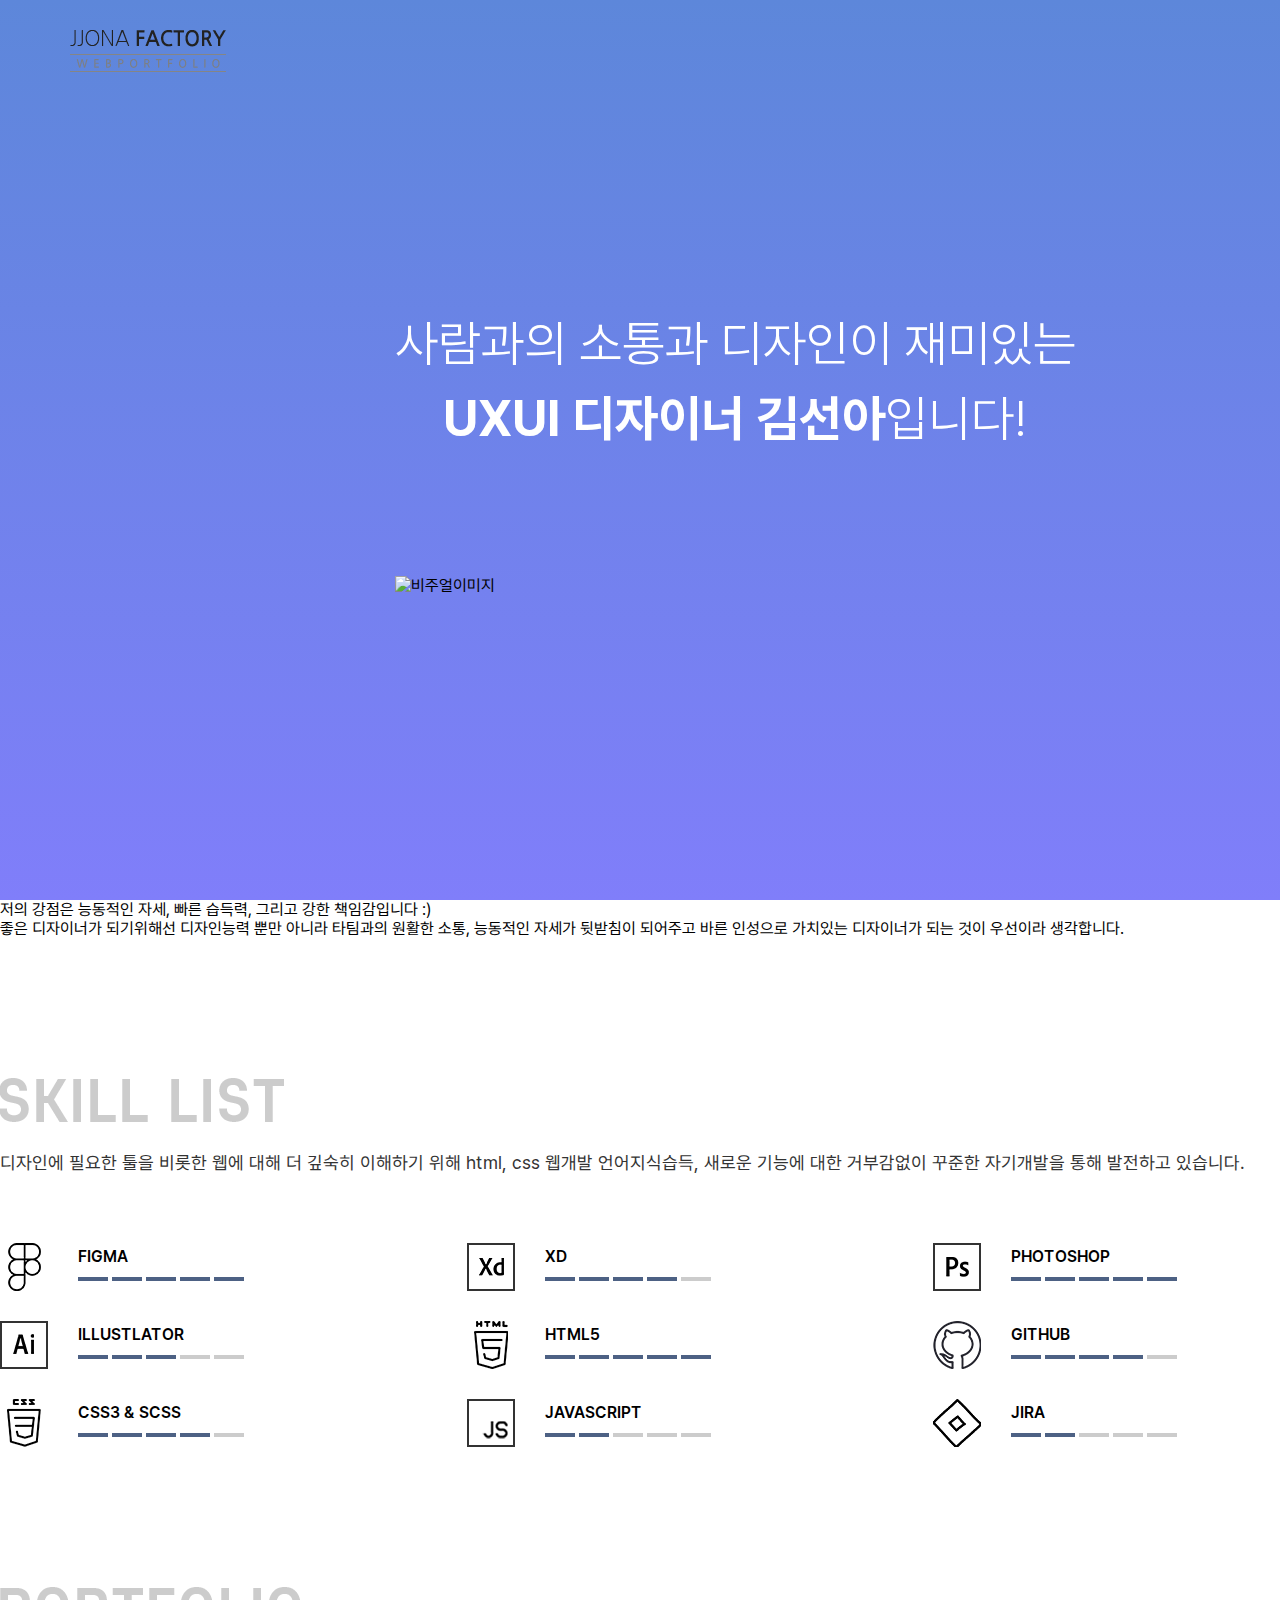
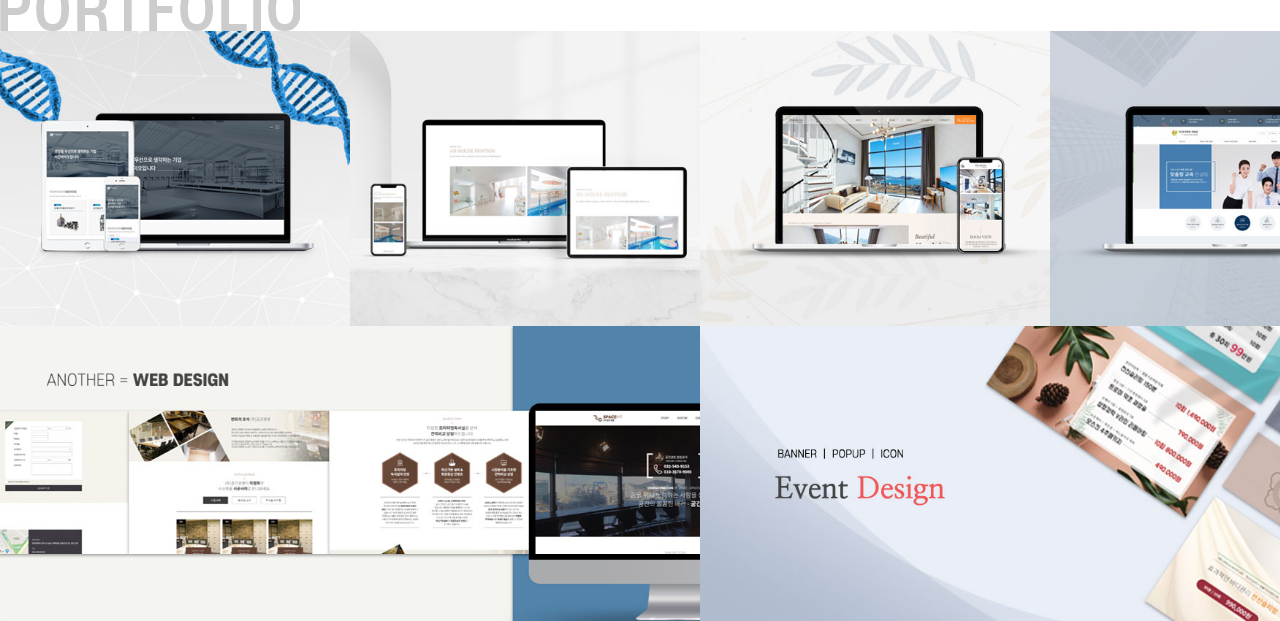
==== www/index.html @ 30d4b826 "file upload" ====
<!DOCTYPE html>
<html lang="ko">

<head>
  <meta charset="UTF-8" />
  <meta name="viewport" content="width=device-width, initial-scale=1.0" />
  <link rel="stylesheet" href="./assets/css/index.css" />
  <link rel="stylesheet" href="./assets/css/ham_style.css" />
  <link rel="icon" href="./assets/images/favicon.ico" type="image/x-icon" />
  <script src="/assets/js/w3.js"></script>
  <title>Design portfolio</title>
</head>

<body>
  <header class="light-bg">
    <div class="header-wrap">
      <!--로고&햄버거메뉴영역_검정일때-->
      <h1 class="logo">
        <a href="../index.html"></a>
      </h1>
    </div>
  </header>
  <main id="page-main">
    <section class="intro-wrap">
      <div class="intro-contents">
        <p class="intro-text">
          사람과의 소통과 디자인이 재미있는</br>
          <span>UXUI 디자이너 김선아</span>입니다!
        </p>
        <div class="intro-img"><img src="" alt="비주얼이미지"></div>
      </div>
    </section>

    <section class="mykeyword-wrap" id="profile">
      <div class="slogan-title">저의 강점은 <span>능동적인 자세, 빠른 습득력,</span>
        그리고 <span>강한 책임감</span>입니다 &#58;&#41;
      </div>
      <p class="">좋은 디자이너가 되기위해선 디자인능력 뿐만 아니라 타팀과의 원활한 소통, 능동적인 자세가
        뒷받침이 되어주고 바른 인성으로 가치있는 디자이너가 되는 것이 우선이라 생각합니다.</p>
    </section>
    <section class="my-skill" id="skill">
      <h2 class="title">
        <img src="./assets/images/title_skill.png" alt="skill" />
      </h2>
      <p class="summary">디자인에 필요한 툴을 비롯한 웹에 대해 더 깊숙히 이해하기 위해 html, css 웹개발 언어지식습득, 새로운 기능에 대한 거부감없이 꾸준한 자기개발을 통해 발전하고
        있습니다.</p>
      <div class="skill-wrap">
        <ul class="skill-list">
          <li class="list-item">
            <span class="list-name">FIGMA</span>
            <span class="list-gage">
              <span class="full"></span>
              <span class="full"></span>
              <span class="full"></span>
              <span class="full"></span>
              <span class="full"></span>
            </span>
          </li>
          <li class="list-item">
            <span class="list-name">ILLUSTLATOR</span>
            <span class="list-gage">
              <span class="full"></span>
              <span class="full"></span>
              <span class="full"></span>
              <span class="empty"></span>
              <span class="empty"></span>
            </span>
          </li>
          <li class="list-item">
            <span class="list-name">CSS3 & SCSS</span>
            <span class="list-gage">
              <span class="full"></span>
              <span class="full"></span>
              <span class="full"></span>
              <span class="full"></span>
              <span class="empty"></span>
            </span>
          </li>
        </ul>
        <ul class="skill-list">
          <li class="list-item">
            <span class="list-name">XD</span>
            <span class="list-gage">
              <span class="full"></span>
              <span class="full"></span>
              <span class="full"></span>
              <span class="full"></span>
              <span class="empty"></span>
            </span>
          </li>
          <li class="list-item">
            <span class="list-name">HTML5</span>
            <span class="list-gage">
              <span class="full"></span>
              <span class="full"></span>
              <span class="full"></span>
              <span class="full"></span>
              <span class="full"></span>
            </span>
          </li>
          <li class="list-item">
            <span class="list-name">JAVASCRIPT</span>
            <span class="list-gage">
              <span class="full"></span>
              <span class="full"></span>
              <span class="empty"></span>
              <span class="empty"></span>
              <span class="empty"></span>
            </span>
          </li>
        </ul>
        <ul class="skill-list">
          <li class="list-item">
            <span class="list-name">PHOTOSHOP</span>
            <span class="list-gage">
              <span class="full"></span>
              <span class="full"></span>
              <span class="full"></span>
              <span class="full"></span>
              <span class="full"></span>
            </span>
          </li>
          <li class="list-item">
            <span class="list-name">GITHUB</span>
            <span class="list-gage">
              <span class="full"></span>
              <span class="full"></span>
              <span class="full"></span>
              <span class="full"></span>
              <span class="empty"></span>
            </span>
          </li>
          <li class="list-item">
            <span class="list-name">JIRA</span>
            <span class="list-gage">
              <span class="full"></span>
              <span class="full"></span>
              <span class="empty"></span>
              <span class="empty"></span>
              <span class="empty"></span>
            </span>
          </li>
        </ul>
      </div>
    </section>

    <section class="portfolio-wrap" id="portfolio">
      <h2 class="title">
        <img src="./assets/images/title_portfolio.png" alt="portfolio" />
      </h2>
      <div class="content-top">
        <div class="content-item">
          <a href="./portfolio/mijinbio.html">
            <img src="./assets/images/main_img01.jpg" alt="미진바이오 이미지" />
            <div class="inner-text">
              <p>MIJINBIO</p>
              <p>more view</p>
            </div>
          </a>
        </div>
        <div class="content-item">
          <a href="./portfolio/anhouse.html">
            <img src="./assets/images/main_img03.jpg" alt="안하우스펜션 이미지" />
            <div class="inner-text">
              <p>ANHOUSE PENTION</p>
              <p>more view</p>
            </div>
          </a>
        </div>
        <div class="content-item">
          <a href="./portfolio/harakeke.html">
            <img src="./assets/images/main_img02.jpg" alt="하라케케펜션 이미지" />
            <div class="inner-text">
              <p>HARAKEKE PENTION</p>
              <p>more view</p>
            </div>
          </a>
        </div>
        <div class="content-item">
          <a href="./portfolio/ikad.html">
            <img src="./assets/images/main_img04.jpg" alt="한국행정개발원 이미지" />
            <div class="inner-text">
              <p>한국행정개발원</p>
              <p>more view</p>
            </div>
          </a>
        </div>
      </div>
      <div class="content-bottom">
        <div class="content-item">
          <a href="./portfolio/another.html">
            <img src="./assets/images/main_img06.jpg" alt="어나더 디자인 이미지" />
            <div class="inner-text">
              <p>Another Design</p>
              <p>more view</p>
            </div>
          </a>
        </div>
        <div class="content-item">
          <a href="./portfolio/event.html">
            <img src="./assets/images/main_img05.jpg" alt="이벤트 디자인 이미지" />
            <div class="inner-text">
              <p>Event Design</p>
              <p>more view</p>
            </div>
          </a>
        </div>
      </div>
    </section>
  </main>

  <footer w3-include-html="./common/foot.html"></footer>

  <script src="http://code.jquery.com/jquery-latest.min.js"></script>
  <script defer src="./assets/js/common.js"></script>

  <script>
    includeHTML();

    if (window.location.pathname == "/index.html") {
      document.write("<style>.menu-list{display: block;}</style>");
    }
  </script>

</body>

</html>
---- www/assets/css/index.css ----
@import"aos.css";@font-face{font-family:"Nanum Gothic";font-weight:600;font-display:swap;src:local("NanumGothicExtraBold"),url("../font/NanumGothicExtraBold.woff") format("woff")}@font-face{font-family:"Nanum Gothic";font-weight:500;font-display:swap;src:local("NanumGothicBold"),url("../font/NanumGothicBold.woff") format("woff")}@font-face{font-family:"Nanum Gothic";font-weight:400;font-display:swap;src:local("NanumGothic"),url("../font/NanumGothic.woff") format("woff")}@font-face{font-family:"Nanum Gothic";font-weight:300;font-display:swap;src:local("NanumGothicLight"),url("../font/NanumGothicLight.woff") format("woff")}@font-face{font-family:"Pretendard";font-weight:800;font-display:swap;src:local("Pretendard ExtraBold"),url("../font/Pretendard-ExtraBold.woff2") format("woff2"),url("../font/Pretendard-ExtraBold.woff") format("woff")}@font-face{font-family:"Pretendard";font-weight:700;font-display:swap;src:local("Pretendard Bold"),url("../font/Pretendard-Bold.woff2") format("woff2"),url("../font/Pretendard-Bold.woff") format("woff")}@font-face{font-family:"Pretendard";font-weight:600;font-display:swap;src:local("Pretendard SemiBold"),url("../font/Pretendard-SemiBold.woff2") format("woff2"),url("../font/Pretendard-SemiBold.woff") format("woff")}@font-face{font-family:"Pretendard";font-weight:500;font-display:swap;src:local("Pretendard Medium"),url("../font/Pretendard-Medium.woff2") format("woff2"),url("../font/Pretendard-Medium.woff") format("woff")}@font-face{font-family:"Pretendard";font-weight:400;font-display:swap;src:local("Pretendard Regular"),url("../font/Pretendard-Regular.woff2") format("woff2"),url("../font/Pretendard-Regular.woff") format("woff")}@font-face{font-family:"Pretendard";font-weight:300;font-display:swap;src:local("Pretendard Light"),url("../font/Pretendard-Light.woff2") format("woff2"),url("../font/Pretendard-Light.woff") format("woff")}body,section,main,p,ul,li,div,h1,h2,h3,h4,h5,img{margin:0;padding:0;font-family:"Pretendard","Noto Sans KR",sans-serif;font-weight:400}body{width:100%;height:100%}img{margin:0;padding:0}ul li{list-style:none}a{text-decoration:none;color:#000}a:hover{color:#000;font-weight:500}button{background:inherit;border:none;box-shadow:none;border-radius:0;padding:0;overflow:visible;cursor:pointer}:root{--swiper-theme-color: #007aff}.swiper{margin-left:auto;margin-right:auto;position:relative;overflow:hidden;list-style:none;padding:0;z-index:1}.swiper-vertical>.swiper-wrapper{flex-direction:column}.swiper-wrapper{position:relative;width:100%;height:100%;z-index:1;display:flex;transition-property:transform;box-sizing:content-box}.swiper-android .swiper-slide,.swiper-wrapper{transform:translate3d(0px, 0, 0)}.swiper-pointer-events{touch-action:pan-y}.swiper-pointer-events.swiper-vertical{touch-action:pan-x}.swiper-slide{flex-shrink:0;width:100%;height:100%;position:relative;transition-property:transform}.swiper-slide-invisible-blank{visibility:hidden}.swiper-autoheight,.swiper-autoheight .swiper-slide{height:auto}.swiper-autoheight .swiper-wrapper{align-items:flex-start;transition-property:transform,height}.swiper-backface-hidden .swiper-slide{transform:translateZ(0);backface-visibility:hidden}.swiper-3d,.swiper-3d.swiper-css-mode .swiper-wrapper{perspective:1200px}.swiper-3d .swiper-wrapper,.swiper-3d .swiper-slide,.swiper-3d .swiper-slide-shadow,.swiper-3d .swiper-slide-shadow-left,.swiper-3d .swiper-slide-shadow-right,.swiper-3d .swiper-slide-shadow-top,.swiper-3d .swiper-slide-shadow-bottom,.swiper-3d .swiper-cube-shadow{transform-style:preserve-3d}.swiper-3d .swiper-slide-shadow,.swiper-3d .swiper-slide-shadow-left,.swiper-3d .swiper-slide-shadow-right,.swiper-3d .swiper-slide-shadow-top,.swiper-3d .swiper-slide-shadow-bottom{position:absolute;left:0;top:0;width:100%;height:100%;pointer-events:none;z-index:10}.swiper-3d .swiper-slide-shadow{background:rgba(0,0,0,.15)}.swiper-3d .swiper-slide-shadow-left{background-image:linear-gradient(to left, rgba(0, 0, 0, 0.5), rgba(0, 0, 0, 0))}.swiper-3d .swiper-slide-shadow-right{background-image:linear-gradient(to right, rgba(0, 0, 0, 0.5), rgba(0, 0, 0, 0))}.swiper-3d .swiper-slide-shadow-top{background-image:linear-gradient(to top, rgba(0, 0, 0, 0.5), rgba(0, 0, 0, 0))}.swiper-3d .swiper-slide-shadow-bottom{background-image:linear-gradient(to bottom, rgba(0, 0, 0, 0.5), rgba(0, 0, 0, 0))}.swiper-css-mode>.swiper-wrapper{overflow:auto;scrollbar-width:none;-ms-overflow-style:none}.swiper-css-mode>.swiper-wrapper::-webkit-scrollbar{display:none}.swiper-css-mode>.swiper-wrapper>.swiper-slide{scroll-snap-align:start start}.swiper-horizontal.swiper-css-mode>.swiper-wrapper{scroll-snap-type:x mandatory}.swiper-vertical.swiper-css-mode>.swiper-wrapper{scroll-snap-type:y mandatory}.swiper-centered>.swiper-wrapper::before{content:"";flex-shrink:0;order:9999}.swiper-centered.swiper-horizontal>.swiper-wrapper>.swiper-slide:first-child{margin-inline-start:var(--swiper-centered-offset-before)}.swiper-centered.swiper-horizontal>.swiper-wrapper::before{height:100%;width:var(--swiper-centered-offset-after)}.swiper-centered.swiper-vertical>.swiper-wrapper>.swiper-slide:first-child{margin-block-start:var(--swiper-centered-offset-before)}.swiper-centered.swiper-vertical>.swiper-wrapper::before{width:100%;height:var(--swiper-centered-offset-after)}.swiper-centered>.swiper-wrapper>.swiper-slide{scroll-snap-align:center center}.swiper-pagination{position:absolute;text-align:center;transition:300ms opacity;transform:translate3d(0, 0, 0);z-index:10}.swiper-pagination.swiper-pagination-hidden{opacity:0}.swiper-pagination-disabled>.swiper-pagination,.swiper-pagination.swiper-pagination-disabled{display:none !important}.swiper-pagination-fraction,.swiper-pagination-custom,.swiper-horizontal>.swiper-pagination-bullets,.swiper-pagination-bullets.swiper-pagination-horizontal{bottom:10px;left:0;width:100%}.swiper-pagination-bullets-dynamic{overflow:hidden;font-size:0}.swiper-pagination-bullets-dynamic .swiper-pagination-bullet{transform:scale(0.33);position:relative}.swiper-pagination-bullets-dynamic .swiper-pagination-bullet-active{transform:scale(1)}.swiper-pagination-bullets-dynamic .swiper-pagination-bullet-active-main{transform:scale(1)}.swiper-pagination-bullets-dynamic .swiper-pagination-bullet-active-prev{transform:scale(0.66)}.swiper-pagination-bullets-dynamic .swiper-pagination-bullet-active-prev-prev{transform:scale(0.33)}.swiper-pagination-bullets-dynamic .swiper-pagination-bullet-active-next{transform:scale(0.66)}.swiper-pagination-bullets-dynamic .swiper-pagination-bullet-active-next-next{transform:scale(0.33)}.swiper-pagination-bullet{width:var(--swiper-pagination-bullet-width, var(--swiper-pagination-bullet-size, 8px));height:var(--swiper-pagination-bullet-height, var(--swiper-pagination-bullet-size, 8px));display:inline-block;border-radius:50%;background:var(--swiper-pagination-bullet-inactive-color, #000);opacity:var(--swiper-pagination-bullet-inactive-opacity, 0.2)}button.swiper-pagination-bullet{border:none;margin:0;padding:0;box-shadow:none;-webkit-appearance:none;-moz-appearance:none;appearance:none}.swiper-pagination-clickable .swiper-pagination-bullet{cursor:pointer}.swiper-pagination-bullet:only-child{display:none !important}.swiper-pagination-bullet-active{opacity:var(--swiper-pagination-bullet-opacity, 1);background:var(--swiper-pagination-color, var(--swiper-theme-color))}.swiper-vertical>.swiper-pagination-bullets,.swiper-pagination-vertical.swiper-pagination-bullets{right:10px;top:50%;transform:translate3d(0px, -50%, 0)}.swiper-vertical>.swiper-pagination-bullets .swiper-pagination-bullet,.swiper-pagination-vertical.swiper-pagination-bullets .swiper-pagination-bullet{margin:var(--swiper-pagination-bullet-vertical-gap, 6px) 0;display:block}.swiper-vertical>.swiper-pagination-bullets.swiper-pagination-bullets-dynamic,.swiper-pagination-vertical.swiper-pagination-bullets.swiper-pagination-bullets-dynamic{top:50%;transform:translateY(-50%);width:8px}.swiper-vertical>.swiper-pagination-bullets.swiper-pagination-bullets-dynamic .swiper-pagination-bullet,.swiper-pagination-vertical.swiper-pagination-bullets.swiper-pagination-bullets-dynamic .swiper-pagination-bullet{display:inline-block;transition:200ms transform,200ms top}.swiper-horizontal>.swiper-pagination-bullets .swiper-pagination-bullet,.swiper-pagination-horizontal.swiper-pagination-bullets .swiper-pagination-bullet{margin:0 var(--swiper-pagination-bullet-horizontal-gap, 4px)}.swiper-horizontal>.swiper-pagination-bullets.swiper-pagination-bullets-dynamic,.swiper-pagination-horizontal.swiper-pagination-bullets.swiper-pagination-bullets-dynamic{left:50%;transform:translateX(-50%);white-space:nowrap}.swiper-horizontal>.swiper-pagination-bullets.swiper-pagination-bullets-dynamic .swiper-pagination-bullet,.swiper-pagination-horizontal.swiper-pagination-bullets.swiper-pagination-bullets-dynamic .swiper-pagination-bullet{transition:200ms transform,200ms left}.swiper-horizontal.swiper-rtl>.swiper-pagination-bullets-dynamic .swiper-pagination-bullet{transition:200ms transform,200ms right}.swiper-pagination-progressbar{background:rgba(0,0,0,.25);position:absolute}.swiper-pagination-progressbar .swiper-pagination-progressbar-fill{background:var(--swiper-pagination-color, var(--swiper-theme-color));position:absolute;left:0;top:0;width:100%;height:100%;transform:scale(0);transform-origin:left top}.swiper-rtl .swiper-pagination-progressbar .swiper-pagination-progressbar-fill{transform-origin:right top}.swiper-horizontal>.swiper-pagination-progressbar,.swiper-pagination-progressbar.swiper-pagination-horizontal,.swiper-vertical>.swiper-pagination-progressbar.swiper-pagination-progressbar-opposite,.swiper-pagination-progressbar.swiper-pagination-vertical.swiper-pagination-progressbar-opposite{width:100%;height:4px;left:0;top:0}.swiper-vertical>.swiper-pagination-progressbar,.swiper-pagination-progressbar.swiper-pagination-vertical,.swiper-horizontal>.swiper-pagination-progressbar.swiper-pagination-progressbar-opposite,.swiper-pagination-progressbar.swiper-pagination-horizontal.swiper-pagination-progressbar-opposite{width:4px;height:100%;left:0;top:0}.swiper-pagination-lock{display:none}header .header-wrap{position:relative;margin:0 auto;width:100%;max-width:2000px;min-width:1400px}header .header-wrap .logo{position:absolute;margin:0;top:30px;left:5%;width:156px;height:42px;z-index:9999;cursor:pointer}header .header-wrap .logo a{position:absolute;top:0;left:0;bottom:0;right:0}header .header-wrap .menu-wrap .menu-list{position:absolute;z-index:9999;right:9%;top:30px;font-size:0}header .header-wrap .menu-wrap .menu-list .menu-item{display:inline-block;font-size:16px;font-weight:500;transition:.5s}header .header-wrap .menu-wrap .menu-list .menu-item:not(:first-child){margin-left:70px}header .header-wrap .menu-wrap .menu-list .menu-item:hover{color:#4d6184}header .header-wrap .menu-wrap .drawer-menu{position:absolute;z-index:999999;right:4%;top:30px;margin-left:70px;cursor:pointer;transform:rotateX(0);transition:all .9s cubic-bezier(0.23, 1, 0.32, 1)}header .header-wrap .menu-wrap .drawer-menu span{display:block;width:32px;height:2px;transition:all .9s cubic-bezier(0.23, 1, 0.32, 1)}header .header-wrap .menu-wrap .drawer-menu span:not(:first-child){margin-top:6px}header .header-wrap .menu-wrap .drawer-menu--close{transform:rotate(180deg)}header .header-wrap .menu-wrap .drawer-menu--close span{background:#222;box-shadow:none}header .header-wrap .menu-wrap .drawer-menu--close span:nth-child(1){transform:rotate(45deg) translate(6px, 10px)}header .header-wrap .menu-wrap .drawer-menu--close span:nth-child(2){opacity:0}header .header-wrap .menu-wrap .drawer-menu--close span:nth-child(3){transform:rotate(-45deg) translate(0px, -6px)}header .header-wrap .menu{position:fixed;top:0;left:0;z-index:99999;width:100%;visibility:hidden}header .header-wrap .menu--active{visibility:visible}header .header-wrap .menu .menu__list{overflow:hidden;display:flex;flex-flow:column wrap;align-items:left;justify-content:center;width:100%;height:100vh;background:#fff;transform:translate3d(0, -100%, 0);transition:all .4s cubic-bezier(0.23, 1, 0.32, 1)}header .header-wrap .menu .menu__list--active{transform:translate3d(0, 0, 0)}header .header-wrap .menu .menu__list .menu__item{margin-left:60%;padding-bottom:50px;transform:translate3d(200px, 0, 0);transition:all .9s cubic-bezier(0.23, 1, 0.32, 1);transition-delay:.1s;vertical-align:top}header .header-wrap .menu .menu__list .menu__item--active{transform:translate3d(0, 0, 0)}header .header-wrap .menu .menu__list .menu__item .menu__link{display:inline-block;position:relative;transition:.3s;padding-bottom:2px;padding-left:2px;font-size:17px;font-weight:300;color:#222;transition:all .4s cubic-bezier(0.23, 1, 0.32, 1)}header .header-wrap .menu .menu__list .menu__item .menu__link:hover:before{width:100%}header .header-wrap .menu .menu__list .menu__item .menu__link:hover:after{width:100%}header .header-wrap .menu .menu__list .menu__item .menu__link:after{position:absolute;bottom:-5px;left:0;content:"";width:0;height:2px;background-color:#2684c0;transition:.3s}header .header-wrap .menu .menu__list #menu02:hover~#img_secti{background:url(../images/menu_img02.jpg) no-repeat center}header .header-wrap .menu .menu__list #menu03:hover~#img_secti{background:url(../images/menu_img03.jpg) no-repeat center}header .header-wrap .menu .menu__list #menu04:hover~#img_secti{background:url(../images/menu_img04.jpg) no-repeat center}header .header-wrap .menu .menu__list #menu05:hover~#img_secti{background:url(../images/menu_img05.jpg) no-repeat center}header .header-wrap .menu .menu__list #menu06:hover~#img_secti{background:url(../images/menu_img07.jpg) no-repeat center}header .header-wrap .menu .menu__list #menu07:hover~#img_secti{background:url(../images/menu_img06.jpg) no-repeat center}header .header-wrap .menu .menu__list #img_secti{position:absolute;left:0;width:50%;height:100%;background:url(../images/menu_img01.jpg) no-repeat center;box-sizing:border-box;transition:all .6s ease-in-out}header.light-bg .logo a{background:url(../images/logo.png) no-repeat}header.light-bg .drawer-menu span{background:#454545}header.dark-bg .logo a{background:url(../images/logo_w.png) no-repeat}header.dark-bg .drawer-menu span{background:#ccc}footer{margin:0 auto;width:100%;max-width:2000px;min-width:1400px}footer .foot-wrap{position:relative;padding:60px 0;background:#3c424d}footer .foot-wrap .contact{display:flex;flex-direction:column;justify-content:center;align-items:center}footer .foot-wrap .contact .title{display:block;font-size:24px;font-weight:300;color:#fff}footer .foot-wrap .contact ul{margin-top:20px}footer .foot-wrap .contact ul li{display:inline-block;margin-right:20px;font-size:14px;font-weight:300;color:#ccc}footer .foot-wrap .contact ul li span{font-weight:500;margin-right:10px;color:#fff}footer .foot-wrap .top-btn{display:flex;align-items:center;justify-content:center;position:absolute;bottom:100px;right:4%;z-index:9999;width:60px;height:60px;background:#555d6c;border-radius:50%;box-shadow:2px 2px 6px #31363e}footer .foot-wrap .top-btn span{display:block;color:#fff;font-size:12px}footer .foot-wrap .top-btn span::before{content:"";display:block;margin:auto;width:18px;height:14px;background:url("../images/arrowup.png") no-repeat center;background-size:100%}html{scroll-behavior:smooth}html.body{position:relative;width:100%}#page-main{margin:0 auto;width:100%;max-width:2000px;min-width:1400px}#page-main .intro-wrap{overflow:hidden;display:flex;justify-content:center;align-items:center;width:100%;height:100vh;max-width:2000px;min-width:1400px;background:var(--linear, linear-gradient(180deg, #5d87da 0%, #807efa 100%))}#page-main .intro-wrap .intro-contents .intro-text{text-align:center;font-size:50px;font-weight:200;line-height:150%;color:#fff}#page-main .intro-wrap .intro-contents .intro-text span{font-weight:700}#page-main .intro-wrap .intro-contents .intro-img{margin-top:120px}#page-main .my-profile{margin:0 auto;padding-top:140px;width:1400px}#page-main .my-profile h2 img{display:block}#page-main .my-profile .profile-wrap{display:flex;flex-direction:column wrap}#page-main .my-profile .profile-wrap .my-info{display:flex}#page-main .my-profile .profile-wrap .my-info::after{content:"";display:inline-block;margin-left:50px;width:1px;height:540px;background:#ccc}#page-main .my-profile .profile-wrap .my-info .info-list::before{content:"";display:block;width:348px;height:438px;background:url("../images/profile_img.jpg") no-repeat}#page-main .my-profile .profile-wrap .my-info .info-list .list-item{display:block;font-weight:400}#page-main .my-profile .profile-wrap .my-info .info-list .list-item:nth-child(1){padding-top:20px}#page-main .my-profile .profile-wrap .my-info .info-list .list-item:not(:first-child){padding-top:4px}#page-main .my-profile .profile-wrap .my-info .info-list .list-item span{line-height:1.5}#page-main .my-profile .profile-wrap .my-info .info-list .list-item span:nth-child(1){font-weight:600;width:70px;display:inline-block}#page-main .my-profile .profile-contents{display:flex;float:left;margin-left:50px}#page-main .my-profile .profile-contents .profile-title{display:block;font-size:20px;font-weight:600;line-height:1.5}#page-main .my-profile .profile-contents .work-edu .career-wrap .career-list{margin-top:20px}#page-main .my-profile .profile-contents .work-edu .career-wrap .career-list .term{padding-left:12px;position:relative;display:block;font-size:18px;font-weight:500}#page-main .my-profile .profile-contents .work-edu .career-wrap .career-list .term::before{content:"";position:absolute;top:10px;left:0;width:4px;height:4px;background:#333;border-radius:50%}#page-main .my-profile .profile-contents .work-edu .career-wrap .career-list .career{display:block;padding-left:12px;margin-top:10px;font-weight:400;line-height:1.5;color:#666}#page-main .my-profile .profile-contents .work-edu .edu-wrap{margin-top:40px}#page-main .my-profile .profile-contents .work-edu .edu-wrap .edu-list{margin-top:10px}#page-main .my-profile .profile-contents .work-edu .edu-wrap .edu-list .list-item{display:block;color:#666}#page-main .my-profile .profile-contents .work-edu .edu-wrap .edu-list .list-item:not(:first-child){padding-top:8px}#page-main .my-profile .profile-contents .work-edu .edu-wrap .edu-list .list-item::before{content:"-";margin-right:8px}#page-main .my-profile .profile-contents .keyword{margin-left:100px}#page-main .my-profile .profile-contents .keyword img{margin-top:40px}#page-main .my-skill{position:relative;width:1400px;margin:0 auto;padding-top:140px}#page-main .my-skill .title img{display:block}#page-main .my-skill .summary{margin-top:30px;font-size:18px;color:#333}#page-main .my-skill .skill-wrap{display:flex}#page-main .my-skill .skill-wrap .skill-list{flex-grow:1;padding-top:40px}#page-main .my-skill .skill-wrap .skill-list .list-item{position:relative;margin-top:30px;padding-left:78px;height:48px}#page-main .my-skill .skill-wrap .skill-list .list-item::before{content:"";position:absolute;top:0;left:0;width:48px;height:48px;background:url(../images/skill_ico.png) no-repeat}#page-main .my-skill .skill-wrap .skill-list .list-item .list-name{display:block;padding-top:4px;font-weight:600}#page-main .my-skill .skill-wrap .skill-list .list-item .list-gage{margin-top:10px}#page-main .my-skill .skill-wrap .skill-list .list-item .list-gage span{display:inline-block;width:30px;height:4px}#page-main .my-skill .skill-wrap .skill-list .list-item .list-gage span.full{background:#4d6184}#page-main .my-skill .skill-wrap .skill-list .list-item .list-gage span.empty{background:#ccc}#page-main .my-skill .skill-wrap .skill-list:nth-of-type(1) .list-item:nth-child(1)::before{background-position:0 -144px}#page-main .my-skill .skill-wrap .skill-list:nth-of-type(1) .list-item:nth-child(2)::before{background-position:0 -96px}#page-main .my-skill .skill-wrap .skill-list:nth-of-type(1) .list-item:nth-child(3)::before{background-position:0 -240px}#page-main .my-skill .skill-wrap .skill-list:nth-of-type(2) .list-item:nth-child(1)::before{background-position:0 -48px}#page-main .my-skill .skill-wrap .skill-list:nth-of-type(2) .list-item:nth-child(2)::before{background-position:0 -192px}#page-main .my-skill .skill-wrap .skill-list:nth-of-type(2) .list-item:nth-child(3)::before{background-position:0 -288px}#page-main .my-skill .skill-wrap .skill-list:nth-of-type(3) .list-item:nth-child(1)::before{background-position:0 0}#page-main .my-skill .skill-wrap .skill-list:nth-of-type(3) .list-item:nth-child(2)::before{background-position:0 -336px}#page-main .my-skill .skill-wrap .skill-list:nth-of-type(3) .list-item:nth-child(3)::before{background-position:0 -384px}#page-main .portfolio-wrap{padding-top:140px;width:100%;max-width:2000px;min-width:1400px}#page-main .portfolio-wrap .title{width:1400px;margin:0 auto}#page-main .portfolio-wrap .title img{display:block}#page-main .portfolio-wrap .content-top,#page-main .portfolio-wrap .content-bottom{display:flex}#page-main .portfolio-wrap .content-top .content-item,#page-main .portfolio-wrap .content-bottom .content-item{flex-grow:1;position:relative;overflow:hidden;background:#333;font-size:19px;cursor:pointer}#page-main .portfolio-wrap .content-top .content-item:hover,#page-main .portfolio-wrap .content-bottom .content-item:hover{color:#fff;opacity:1}#page-main .portfolio-wrap .content-top .content-item:hover img,#page-main .portfolio-wrap .content-bottom .content-item:hover img{opacity:.3;transform:scale(1.05)}#page-main .portfolio-wrap .content-top .content-item:hover .inner-text,#page-main .portfolio-wrap .content-bottom .content-item:hover .inner-text{opacity:1}#page-main .portfolio-wrap .content-top .content-item a,#page-main .portfolio-wrap .content-bottom .content-item a{display:block}#page-main .portfolio-wrap .content-top .content-item a img,#page-main .portfolio-wrap .content-bottom .content-item a img{display:block;width:100%;opacity:1;box-sizing:border-box;transition:all .6s ease-in-out}#page-main .portfolio-wrap .content-top .content-item a .inner-text,#page-main .portfolio-wrap .content-bottom .content-item a .inner-text{position:absolute;top:43%;text-align:center;left:50%;font-weight:300;transform:translateX(-50%);color:#fff !important;opacity:0}#page-main .portfolio-wrap .content-top .content-item a .inner-text p:nth-child(1),#page-main .portfolio-wrap .content-bottom .content-item a .inner-text p:nth-child(1){padding-bottom:20px;font-size:19px;font-weight:500}#page-main .portfolio-wrap .content-top .content-item a .inner-text p:nth-child(2),#page-main .portfolio-wrap .content-bottom .content-item a .inner-text p:nth-child(2){padding:8px 0;width:200px;border:1px solid #fff}#page-main .portfolio-wrap .content-top .content-item a .inner-text p:nth-child(2):hover,#page-main .portfolio-wrap .content-bottom .content-item a .inner-text p:nth-child(2):hover{background:rgba(255,255,255,.5);border:1px solid #ccc;transition:all .6s ease-in-out}#page-mijinbio{overflow:hidden;margin:0 auto;width:100%;max-width:2000px;min-width:1400px;height:100%}#page-mijinbio .intro-wrap{width:100%;height:874px;background:url(../images/work/work1_bg01.jpg) no-repeat center}#page-mijinbio .intro-wrap .intro-contents{margin:0 auto;padding-top:263px;width:1400px}#page-mijinbio .intro-wrap .intro-contents .left-content{width:480px;float:left;color:#fff}#page-mijinbio .intro-wrap .intro-contents .left-content .company-logo{margin:0;padding-bottom:30px;padding-top:30px}#page-mijinbio .intro-wrap .intro-contents .left-content .title{display:block;width:131px;text-align:center;padding:0 0 2px 0;font-size:18px;font-weight:600;color:#fff;background:linear-gradient(transparent 60%, #526670 40%)}#page-mijinbio .intro-wrap .intro-contents .left-content .gage{margin-top:20px;display:flex}#page-mijinbio .intro-wrap .intro-contents .left-content .gage li{color:#fff}#page-mijinbio .intro-wrap .intro-contents .left-content .gage li:nth-child(1){margin-right:16px;font-weight:500}#page-mijinbio .intro-wrap .intro-contents .left-content .gage li:nth-child(1):after{content:"";display:inline-block;margin-left:20px;width:180px;height:4px;background:linear-gradient(90deg, #a90b0b 90%, #ffffff 10%);margin-right:16px;margin-bottom:4px}#page-mijinbio .intro-wrap .intro-contents .left-content .summary{margin-top:32px;font-size:16px;font-weight:400;line-height:1.5;word-break:keep-all}#page-mijinbio .intro-wrap .intro-contents .left-content .hash-tag{margin-top:32px}#page-mijinbio .intro-wrap .intro-contents .left-content .hash-tag li{display:inline-block;margin-left:8px;padding:8px;width:124px;font-size:14px;line-height:1.5;text-align:center;border:1px solid #fff;border-radius:30px}#page-mijinbio .intro-wrap .intro-contents .left-content .hash-tag li:nth-child(1){margin-left:0}#page-mijinbio .intro-wrap .intro-contents .right-content{float:right}#page-mijinbio .intro-wrap .intro-contents .right-content::after{content:"";clear:both}#page-mijinbio .about-design{width:100%;padding-top:140px}#page-mijinbio .about-design .title-box{width:280px;margin:0 auto;padding:16px 0;text-align:center;color:#fff;font-size:16px}#page-mijinbio .about-design img{margin:0 auto;margin-top:64px;width:100%}#page-mijinbio .about-design.main{background:url(../images/work/work1_bg02.jpg) no-repeat center top}#page-mijinbio .about-design.main .main-container{width:1400px;margin:0 auto}#page-mijinbio .about-design.main .main-container .title-box{background:#e2aa23}#page-mijinbio .about-design.sub{padding-bottom:140px;background:url(../images/work/work1_bg03.jpg) no-repeat center bottom}#page-mijinbio .about-design.sub .sub-container{width:1400px;margin:0 auto}#page-mijinbio .about-design.sub .sub-container::before{content:"";display:block;margin:0 auto;width:86px;height:56px;background:url(../images/work/work_icon01.png) no-repeat}#page-mijinbio .about-design.sub .sub-container .title-box{background:#353535;margin-top:32px}@media(max-width: 1400px){.left-content{padding-left:5%}.right-content{padding-right:5%}.about-design .main-container,.about-design .sub-container{padding:0 5%;box-sizing:border-box}}#page-anhouse{overflow:hidden;margin:0 auto;width:100%;max-width:2000px;min-width:1400px;height:100%}#page-anhouse .intro-wrap{width:100%;height:874px;background:url(../images/work/work2_bg01.jpg) no-repeat center}#page-anhouse .intro-wrap .intro-contents{margin:0 auto;width:1400px;padding-top:280px}#page-anhouse .intro-wrap .intro-contents .left-content{width:480px;float:left;padding-left:48px;color:#333}#page-anhouse .intro-wrap .intro-contents .left-content .company-logo{margin:0;padding-bottom:30px;padding-top:30px}#page-anhouse .intro-wrap .intro-contents .left-content .title{display:block;width:131px;text-align:center;padding:0 0 2px 0;font-size:18px;font-weight:600;color:#333;background:linear-gradient(transparent 60%, #ffd4ba 40%)}#page-anhouse .intro-wrap .intro-contents .left-content .gage{margin-top:20px;display:flex}#page-anhouse .intro-wrap .intro-contents .left-content .gage li{color:#333}#page-anhouse .intro-wrap .intro-contents .left-content .gage li:nth-child(1){margin-right:16px;font-weight:500}#page-anhouse .intro-wrap .intro-contents .left-content .gage li:nth-child(1):after{content:"";display:inline-block;margin-left:20px;width:180px;height:4px;background:linear-gradient(90deg, #a90b0b 90%, #ffffff 10%);margin-right:16px;margin-bottom:4px}#page-anhouse .intro-wrap .intro-contents .left-content .summary{margin-top:32px;font-size:16px;font-weight:400;line-height:1.5;word-break:keep-all}#page-anhouse .intro-wrap .intro-contents .left-content .hash-tag{margin-top:32px}#page-anhouse .intro-wrap .intro-contents .left-content .hash-tag li{display:inline-block;margin-left:8px;padding:8px;width:124px;line-height:1.5;text-align:center;border:1px solid #454545;border-radius:30px}#page-anhouse .intro-wrap .intro-contents .left-content .hash-tag li:nth-child(1){margin-left:0}#page-anhouse .intro-wrap .intro-contents .right-content{float:right}#page-anhouse .intro-wrap .intro-contents .right-content::after{content:"";clear:both}#page-anhouse .about-design{width:100%;padding-top:140px}#page-anhouse .about-design .title-box{width:280px;margin:0 auto;padding:16px 0;text-align:center;color:#fff;font-size:16px;background:#353535}#page-anhouse .about-design img{margin:0 auto;margin-top:64px;width:100%}#page-anhouse .about-design.main{background:url(../images/work/work2_bg02.png) no-repeat center top}#page-anhouse .about-design.main .main-container{width:1400px;margin:0 auto}#page-anhouse .about-design.sub{padding-bottom:140px;background:url(../images/work/work2_bg03.png) no-repeat center bottom}#page-anhouse .about-design.sub .sub-container{width:1400px;margin:0 auto}#page-anhouse .about-design.sub .sub-container::before{content:"";display:block;margin:0 auto;width:69px;height:85px;background:url(../images/work/work2_icon01.png) no-repeat}#page-anhouse .about-design.sub .sub-container .title-box{margin-top:32px}#page-anhouse .responsive-design{width:100%;height:530px;overflow:hidden;position:relative}#page-anhouse .responsive-design .mockup{position:absolute;top:0;width:1200px}#page-anhouse .responsive-design .label{position:relative;margin:0 auto;width:1400px;height:inherit}#page-anhouse .responsive-design .label img{position:absolute;top:50%;transform:translateY(-50%)}#page-anhouse .responsive-design.tablet{background:url(../images/work/work2_bg04.jpg) no-repeat center}#page-anhouse .responsive-design.tablet .mockup{right:0}#page-anhouse .responsive-design.tablet .label img{left:0}#page-anhouse .responsive-design.mobile{background:url(../images/work/work2_bg05.jpg) repeat-x center}#page-anhouse .responsive-design.mobile .mockup{left:0}#page-anhouse .responsive-design.mobile .label img{right:0}@media(max-width: 1400px){.left-content{padding-left:5%}.right-content{padding-right:5%}.about-design .main-container,.about-design .sub-container{padding:0 5%;box-sizing:border-box}}#page-harakeke{overflow:hidden;margin:0 auto;width:100%;max-width:2000px;min-width:1400px;height:100%}#page-harakeke .intro-wrap{width:100%;height:874px;background:url(../images/work/work3_bg01.jpg) no-repeat center}#page-harakeke .intro-wrap .intro-contents{margin:0 auto;width:1400px;padding-top:263px}#page-harakeke .intro-wrap .intro-contents .left-content{width:480px;float:left;color:#333}#page-harakeke .intro-wrap .intro-contents .left-content .company-logo{margin:0;padding-bottom:30px;padding-top:30px}#page-harakeke .intro-wrap .intro-contents .left-content .title{display:block;width:131px;text-align:center;padding:0 0 2px 0;font-size:18px;font-weight:600;color:#333;background:linear-gradient(transparent 60%, #e6c4a6 40%)}#page-harakeke .intro-wrap .intro-contents .left-content .gage{margin-top:20px;display:flex}#page-harakeke .intro-wrap .intro-contents .left-content .gage li{color:#333}#page-harakeke .intro-wrap .intro-contents .left-content .gage li:nth-child(1){margin-right:16px;font-weight:500}#page-harakeke .intro-wrap .intro-contents .left-content .gage li:nth-child(1):after{content:"";display:inline-block;margin-left:20px;width:180px;height:4px;background:linear-gradient(90deg, #fa892d 80%, #fff 20%);margin-right:16px;margin-bottom:4px}#page-harakeke .intro-wrap .intro-contents .left-content .summary{margin-top:32px;font-size:16px;font-weight:400;line-height:1.5;word-break:keep-all}#page-harakeke .intro-wrap .intro-contents .left-content .hash-tag{margin-top:32px}#page-harakeke .intro-wrap .intro-contents .left-content .hash-tag li{display:inline-block;margin-left:8px;padding:8px;width:124px;font-size:14px;line-height:1.5;text-align:center;border:1px solid #454545;border-radius:30px}#page-harakeke .intro-wrap .intro-contents .left-content .hash-tag li:nth-child(1){margin-left:0}#page-harakeke .intro-wrap .intro-contents .right-content{float:right}#page-harakeke .intro-wrap .intro-contents .right-content::after{content:"";clear:both}#page-harakeke .about-design{width:100%;padding-top:140px}#page-harakeke .about-design .title-box{width:280px;margin:0 auto;padding:16px 0;text-align:center;color:#fff;font-size:16px}#page-harakeke .about-design img{margin:0 auto;margin-top:64px;width:100%}#page-harakeke .about-design.main{background:url(../images/work/work3_bg02.jpg) no-repeat center top}#page-harakeke .about-design.main .main-container{width:1400px;margin:0 auto}#page-harakeke .about-design.main .main-container .title-box{background:#e2aa23}#page-harakeke .about-design.sub{padding-bottom:140px;background:url(../images/work/work3_bg03.jpg) no-repeat center bottom}#page-harakeke .about-design.sub .sub-container{width:1400px;margin:0 auto}#page-harakeke .about-design.sub .sub-container::before{content:"";display:block;margin:0 auto;width:86px;height:56px;background:url(../images/work/work3_icon01.jpg) no-repeat}#page-harakeke .about-design.sub .sub-container .title-box{background:#353535;margin-top:32px}@media(max-width: 1400px){.left-content{padding-left:5%}.right-content{padding-right:5%}.about-design .main-container,.about-design .sub-container{padding:0 5%;box-sizing:border-box}}#page-ikad{overflow:hidden;margin:0 auto;width:100%;max-width:2000px;min-width:1400px;height:100%}#page-ikad .intro-wrap{width:100%;height:874px;background:url(../images/work/work4_bg01.jpg) no-repeat center}#page-ikad .intro-wrap .intro-contents{margin:0 auto;width:1400px;padding-top:263px}#page-ikad .intro-wrap .intro-contents .left-content{width:480px;float:left;color:#333}#page-ikad .intro-wrap .intro-contents .left-content .company-logo{margin:0;padding-bottom:30px;padding-top:30px}#page-ikad .intro-wrap .intro-contents .left-content .title{display:block;width:131px;text-align:center;padding:0 0 2px 0;font-size:18px;font-weight:600;color:#333;background:linear-gradient(transparent 60%, #e6c4a6 40%)}#page-ikad .intro-wrap .intro-contents .left-content .gage{margin-top:20px;display:flex}#page-ikad .intro-wrap .intro-contents .left-content .gage li{color:#333}#page-ikad .intro-wrap .intro-contents .left-content .gage li:nth-child(1){margin-right:16px;font-weight:500}#page-ikad .intro-wrap .intro-contents .left-content .gage li:nth-child(1):after{content:"";display:inline-block;margin-left:20px;width:180px;height:4px;background:linear-gradient(90deg, #fa892d 80%, #fff 20%);margin-right:16px;margin-bottom:4px}#page-ikad .intro-wrap .intro-contents .left-content .summary{margin-top:32px;font-size:16px;font-weight:400;line-height:1.5;word-break:keep-all}#page-ikad .intro-wrap .intro-contents .left-content .hash-tag{margin-top:32px}#page-ikad .intro-wrap .intro-contents .left-content .hash-tag li{display:inline-block;margin-left:8px;padding:8px;width:124px;font-size:14px;line-height:1.5;text-align:center;border:1px solid #454545;border-radius:30px}#page-ikad .intro-wrap .intro-contents .left-content .hash-tag li:nth-child(1){margin-left:0}#page-ikad .intro-wrap .intro-contents .right-content{float:right}#page-ikad .intro-wrap .intro-contents .right-content::after{content:"";clear:both}#page-ikad .about-design{width:100%;padding-top:140px}#page-ikad .about-design .title-box{width:280px;margin:0 auto;padding:16px 0;text-align:center;color:#fff;font-size:16px}#page-ikad .about-design img{margin:0 auto;margin-top:64px;width:100%}#page-ikad .about-design.main{background:url(../images/work/work4_bg02.jpg) no-repeat center top}#page-ikad .about-design.main .main-container{width:1400px;margin:0 auto}#page-ikad .about-design.main .main-container .title-box{background:#e2aa23}#page-ikad .about-design.sub{padding-bottom:140px;background:url(../images/work/work4_bg03.jpg) no-repeat center bottom}#page-ikad .about-design.sub .sub-container{width:1400px;margin:0 auto}#page-ikad .about-design.sub .sub-container::before{content:"";display:block;margin:0 auto;width:86px;height:56px;background:url(../images/work/work4_icon01.jpg) no-repeat}#page-ikad .about-design.sub .sub-container .title-box{background:#353535;margin-top:32px}@media(max-width: 1400px){.left-content{padding-left:5%}.right-content{padding-right:5%}.about-design .main-container,.about-design .sub-container{padding:0 5%;box-sizing:border-box}}#page-another{overflow:hidden;margin:0 auto;width:100%;max-width:2000px;min-width:1400px;height:100%}#page-another .intro-wrap{display:flex;flex-direction:column;justify-content:center;width:100%;height:778px;background:url(../images/another/another_bg01.jpg) no-repeat center}#page-another .intro-wrap .intro-contents{margin:0 auto;width:1400px}#page-another .intro-wrap .intro-contents .summary{width:548px;font-size:15px;word-break:keep-all;color:#d7d7d7}#page-another .intro-wrap .intro-contents .summary:nth-of-type(1){margin-top:70px}#page-another .intro-wrap .intro-contents .summary:nth-of-type(2){margin-top:30px}#page-another .about-design{width:100%;height:770px;overflow:hidden}#page-another .about-design .description-wrap{display:flex;align-items:center;margin:0 auto;width:1400px;height:inherit}#page-another .about-design .description-wrap.right{justify-content:flex-end}#page-another .about-design .description-wrap.left{justify-content:flex-start}#page-another .about-design .description-wrap .description-contents{width:448px}#page-another .about-design .description-wrap .description-contents .title{margin-top:40px;font-size:18px;font-weight:600;color:#333}#page-another .about-design .description-wrap .description-contents .gage{display:flex;align-items:center;margin-top:14px}#page-another .about-design .description-wrap .description-contents .gage::before{content:"";display:inline-block;margin-right:20px;width:241px;height:4px}#page-another .about-design .description-wrap .description-contents .summary{color:#333;padding-top:15px;font-size:14px;line-height:1.5;word-break:keep-all}#page-another .about-design .opa-bg{display:flex;flex-direction:column;justify-content:center;align-items:center;height:inherit}#page-another .about-design .opa-bg p{padding-top:30px;font-size:14px;text-align:center;line-height:1.5;color:#e9e9e9}#page-another .about-design:nth-of-type(2){background:url(../images/another/another_bg02.jpg) no-repeat center}#page-another .about-design:nth-of-type(2) .gage::before{background:linear-gradient(90deg, #a90b0b 55%, #ffffff 55%)}#page-another .about-design:nth-of-type(3){background:url(../images/another/another_bg03.jpg) no-repeat center}#page-another .about-design:nth-of-type(3) .gage::before{background:linear-gradient(90deg, #a90b0b 65%, #d8d8d8 35%)}#page-another .about-design:nth-of-type(4){background:url(../images/another/another_bg04.jpg) no-repeat center}#page-another .about-design:nth-of-type(4) .gage::before{background:linear-gradient(90deg, #a90b0b 75%, #d8d8d8 25%)}#page-another .about-design:nth-of-type(5){height:737px;background:url(../images/another/another_bg05.jpg) no-repeat center}#page-another .about-design:nth-of-type(6){height:390px;background:url(../images/another/another_bg06.jpg) no-repeat center}#page-another .about-design:nth-of-type(7){background:url(../images/another/another_bg07.jpg) no-repeat center}#page-another .about-design:nth-of-type(7) .gage::before{background:linear-gradient(90deg, #a90b0b 90%, #d8d8d8 10%)}#page-another .about-design:nth-of-type(8){background:url(../images/another/another_bg08.jpg) no-repeat center}#page-another .about-design:nth-of-type(8) .gage::before{background:linear-gradient(90deg, #a90b0b 70%, #fff 30%)}#page-another .about-design:nth-of-type(9){height:520px;background:url(../images/another/another_bg09.jpg) no-repeat center}#page-another .about-design:nth-of-type(10){height:390px;background:url(../images/another/another_bg10.jpg) no-repeat center}#page-another .about-design:nth-of-type(11){height:714px;background:url(../images/another/another_bg11.jpg) no-repeat center}@media(max-width: 1400px){.intro-contents{padding-left:5%}.description-wrap.left{padding-left:5%}.description-wrap.right{padding-right:5%}}#page-event{overflow:hidden;margin:0 auto;width:100%;max-width:2000px;min-width:1400px;height:100%}#page-event .intro-wrap{width:100%;height:784px;background:url(../images/another/event_bg.jpg) no-repeat center}#page-event .intro-wrap .intro-contents{position:relative;margin:0 auto;padding-top:263px;width:1400px}#page-event .intro-wrap .intro-contents .left-content{width:480px;float:left;color:#333}#page-event .intro-wrap .intro-contents .left-content .type-list{display:inline-block;padding:4px 6px;border-top:1px solid #333;border-bottom:1px solid #333;font-size:12px}#page-event .intro-wrap .intro-contents .left-content .type-list .type-item{display:inline-block}#page-event .intro-wrap .intro-contents .left-content .type-list .type-item:not(:first-child):before{content:"";display:inline-block;margin:0 10px;width:1px;height:12px;line-height:1.5;background:#333}#page-event .intro-wrap .intro-contents .left-content>img{display:block;margin-top:40px}#page-event .intro-wrap .intro-contents .left-content .summary{margin-top:32px;font-size:16px;font-weight:300;line-height:1.5}#page-event .intro-wrap .intro-contents .right-content{float:right}#page-event .intro-wrap .intro-contents .right-content>img{display:block;position:absolute;right:0;top:148px}#page-event .intro-wrap .intro-contents .right-content::after{content:"";clear:both}#page-event .about-design{width:100%;display:flex}#page-event .about-design img{display:block}
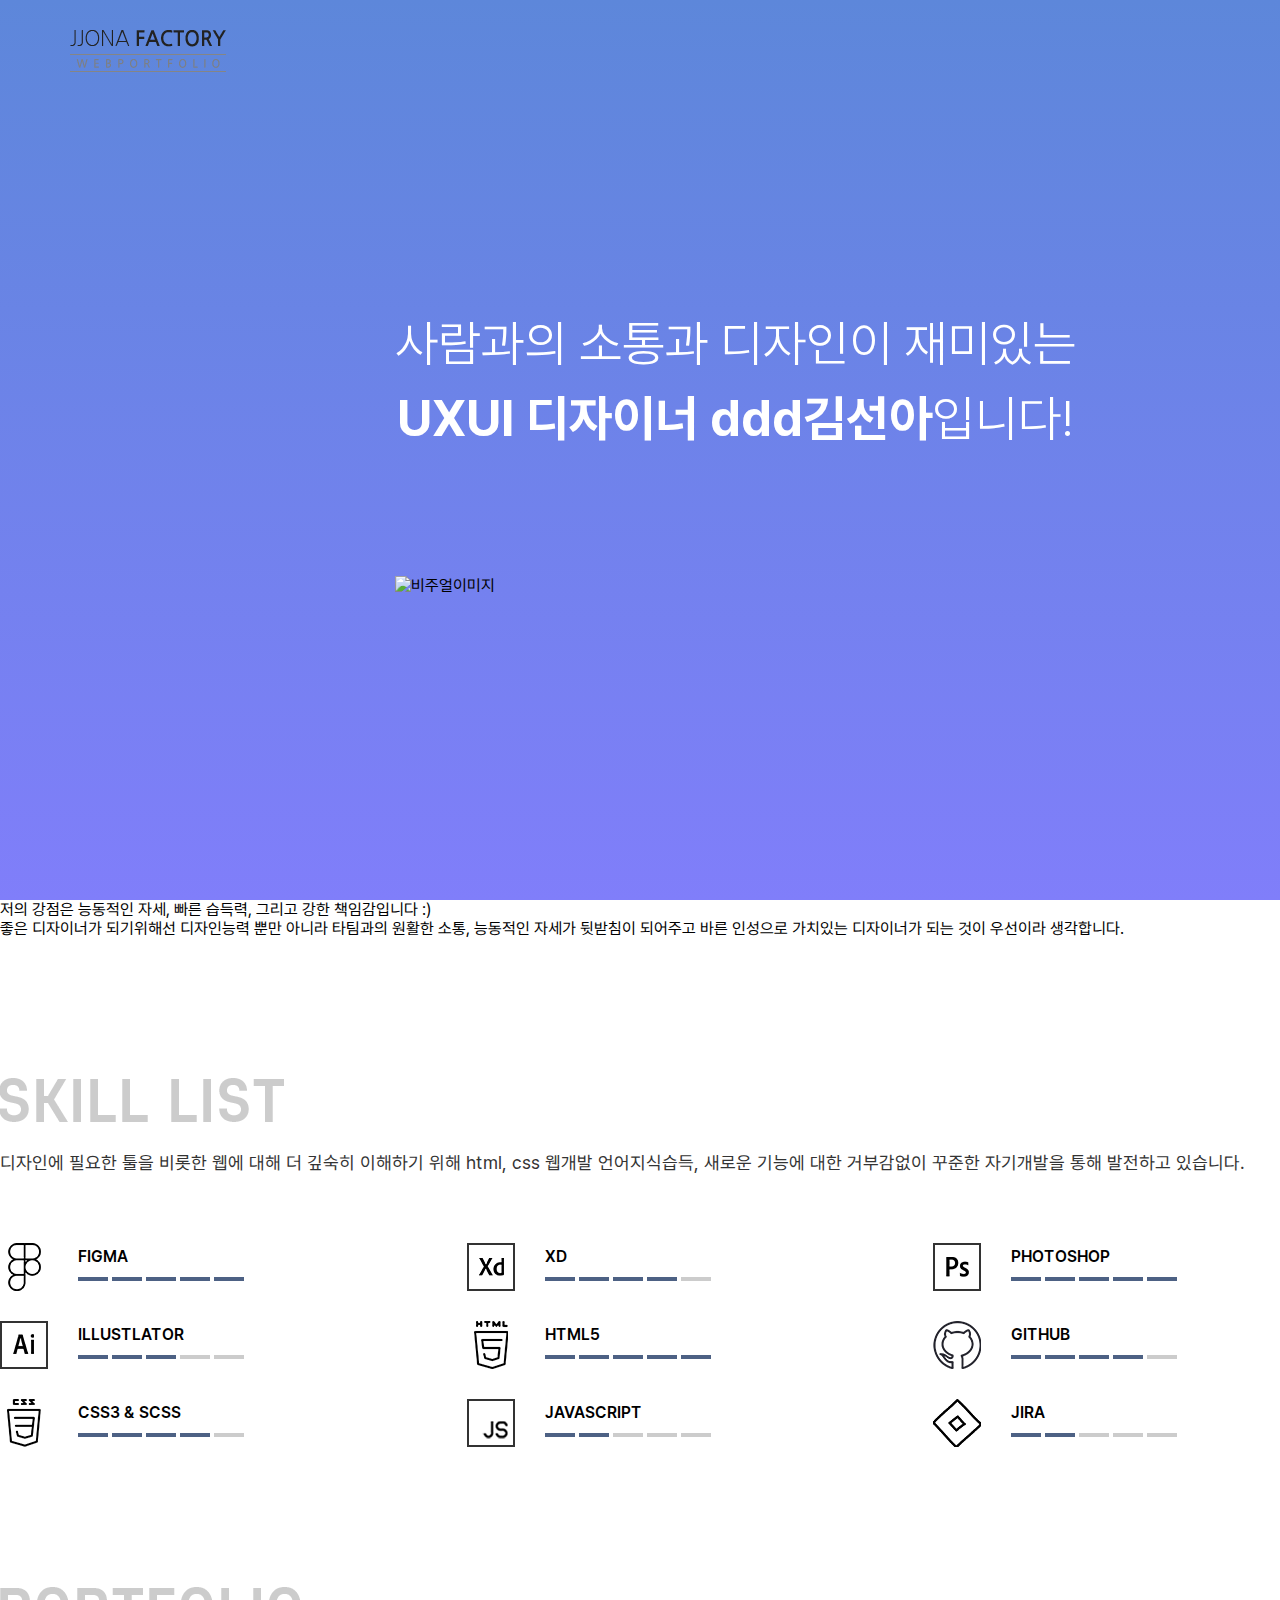
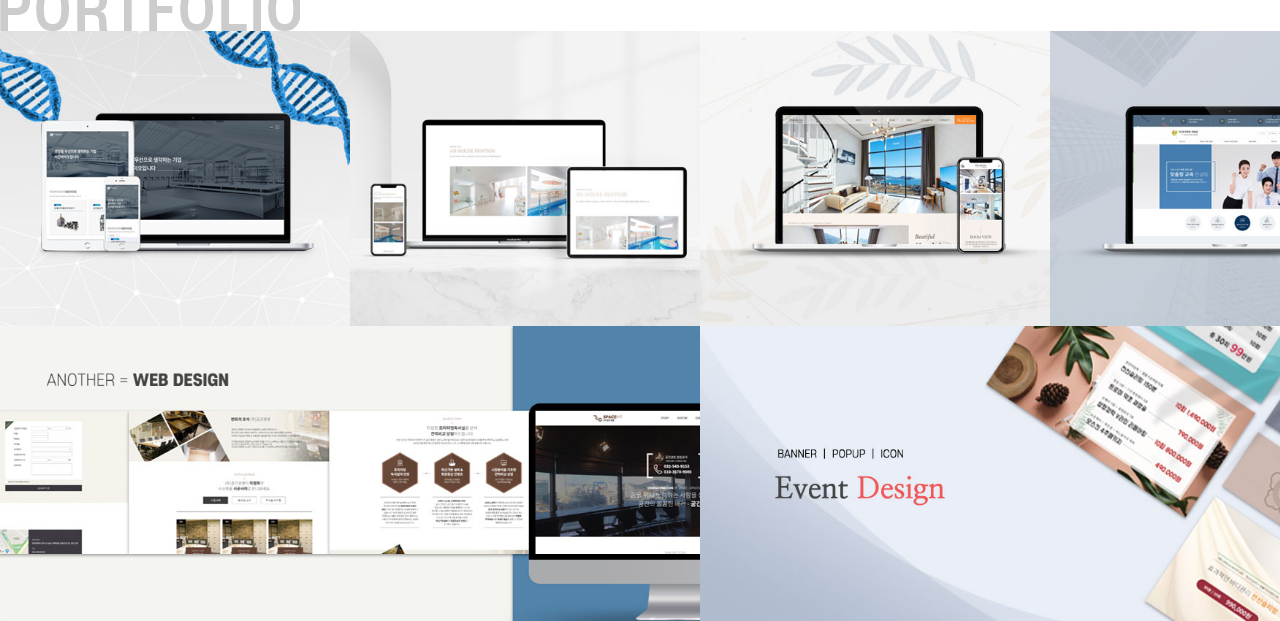
==== commit 005e78ab: "test commit02" ====
--- a/www/index.html
+++ b/www/index.html
@@ -25,7 +25,7 @@
       <div class="intro-contents">
         <p class="intro-text">
           사람과의 소통과 디자인이 재미있는</br>
-          <span>UXUI 디자이너 김선아</span>입니다!
+          <span>UXUI 디자이너 ddd김선아</span>입니다!
         </p>
         <div class="intro-img"><img src="" alt="비주얼이미지"></div>
       </div>
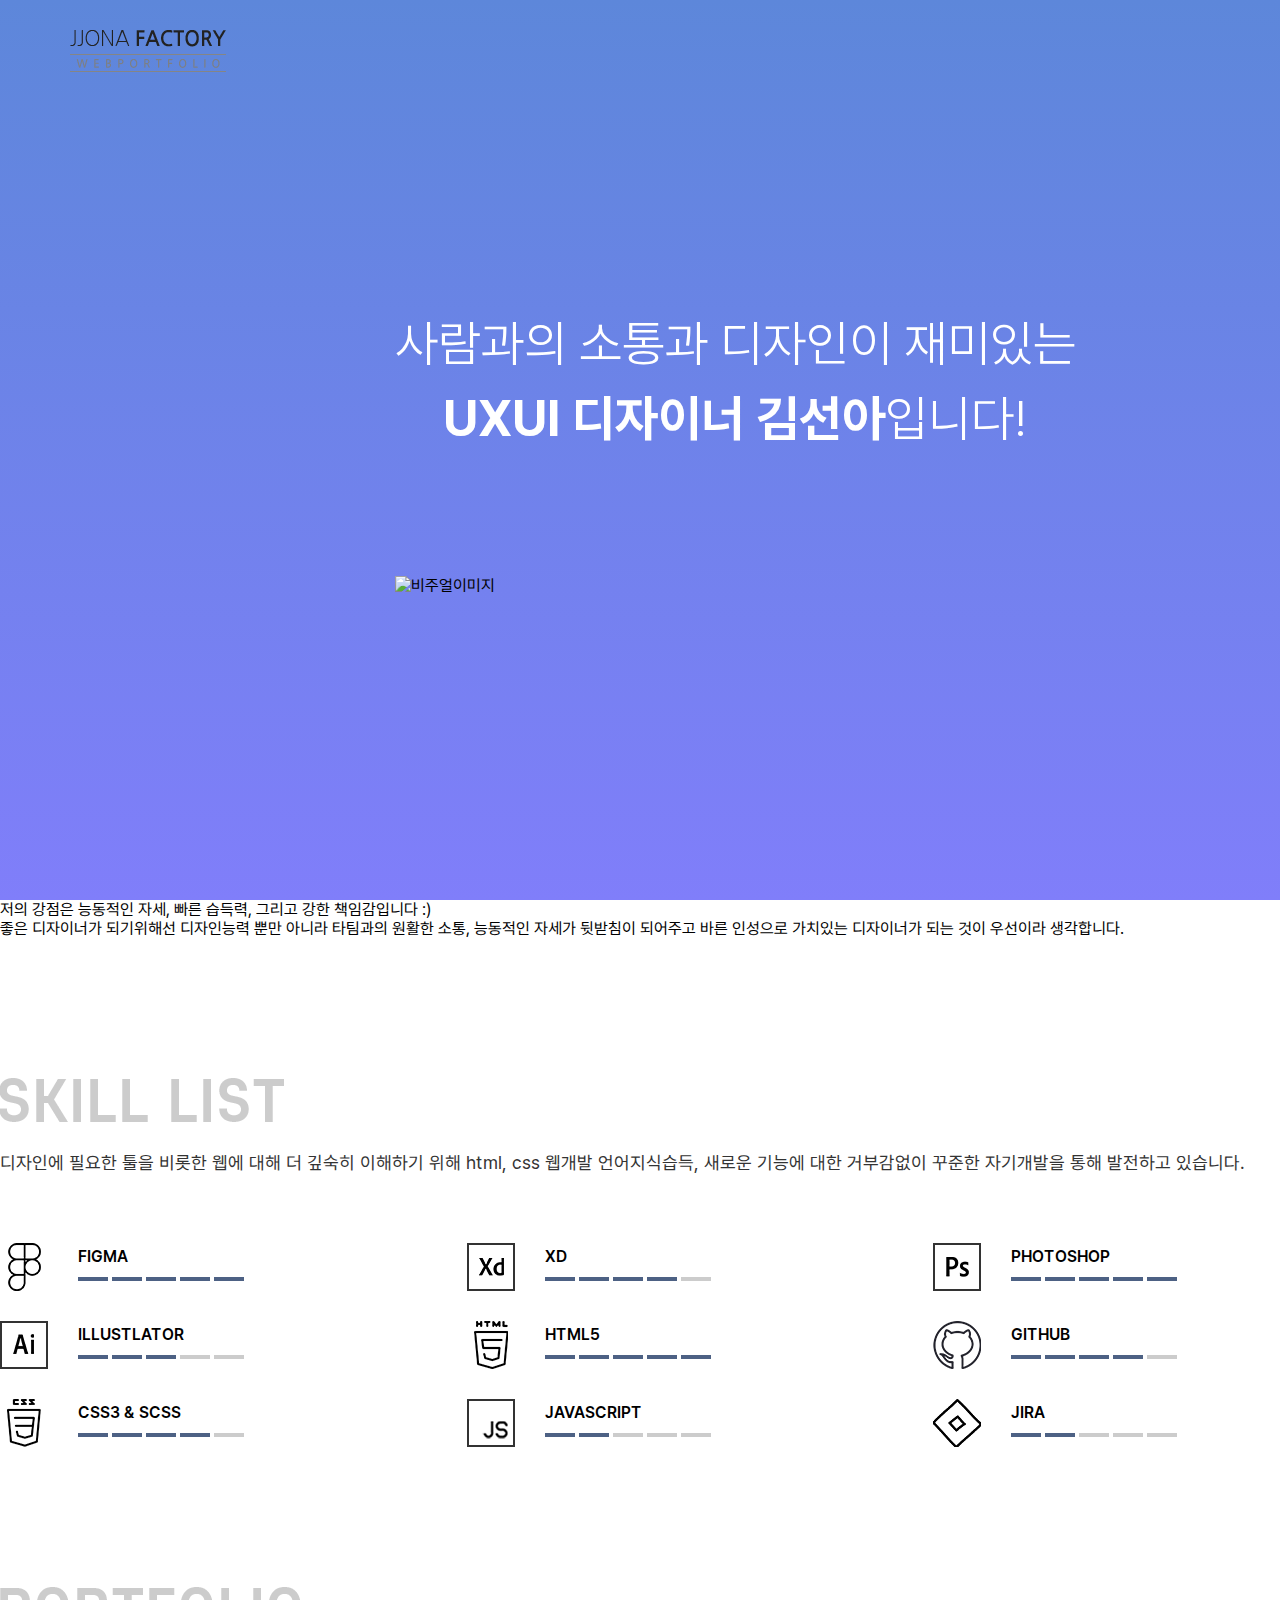
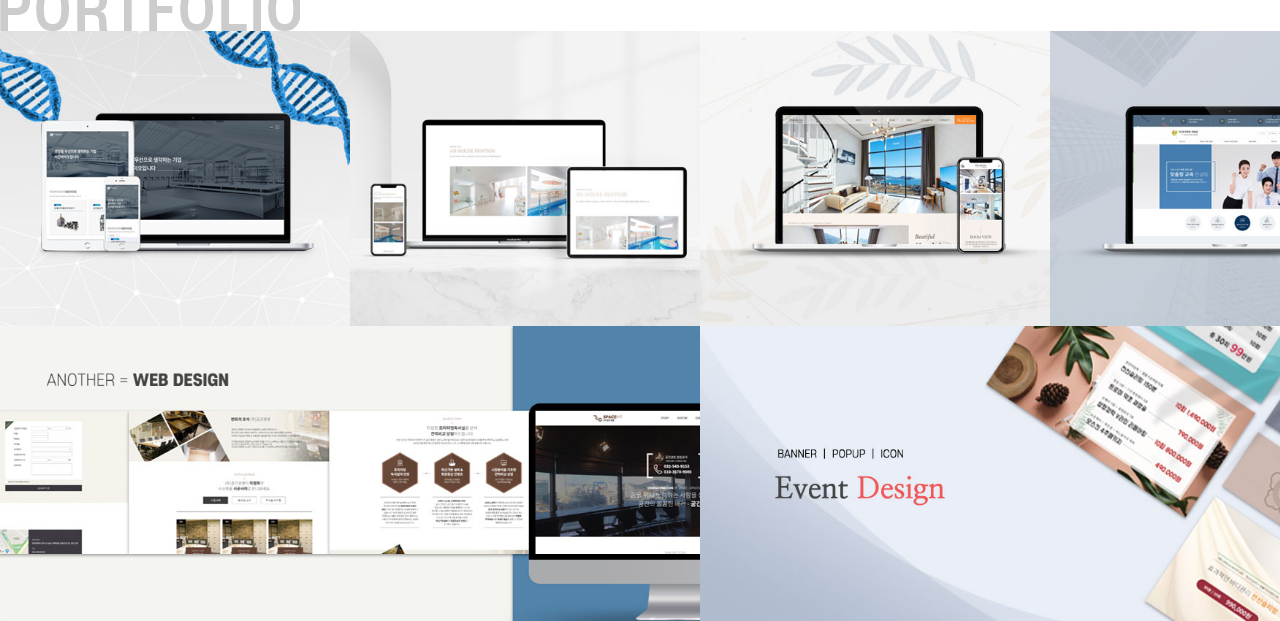
==== commit 3d5cfb51: "Delete file" ====
--- a/www/index.html
+++ b/www/index.html
@@ -25,7 +25,7 @@
       <div class="intro-contents">
         <p class="intro-text">
           사람과의 소통과 디자인이 재미있는</br>
-          <span>UXUI 디자이너 ddd김선아</span>입니다!
+          <span>UXUI 디자이너 김선아</span>입니다!
         </p>
         <div class="intro-img"><img src="" alt="비주얼이미지"></div>
       </div>
